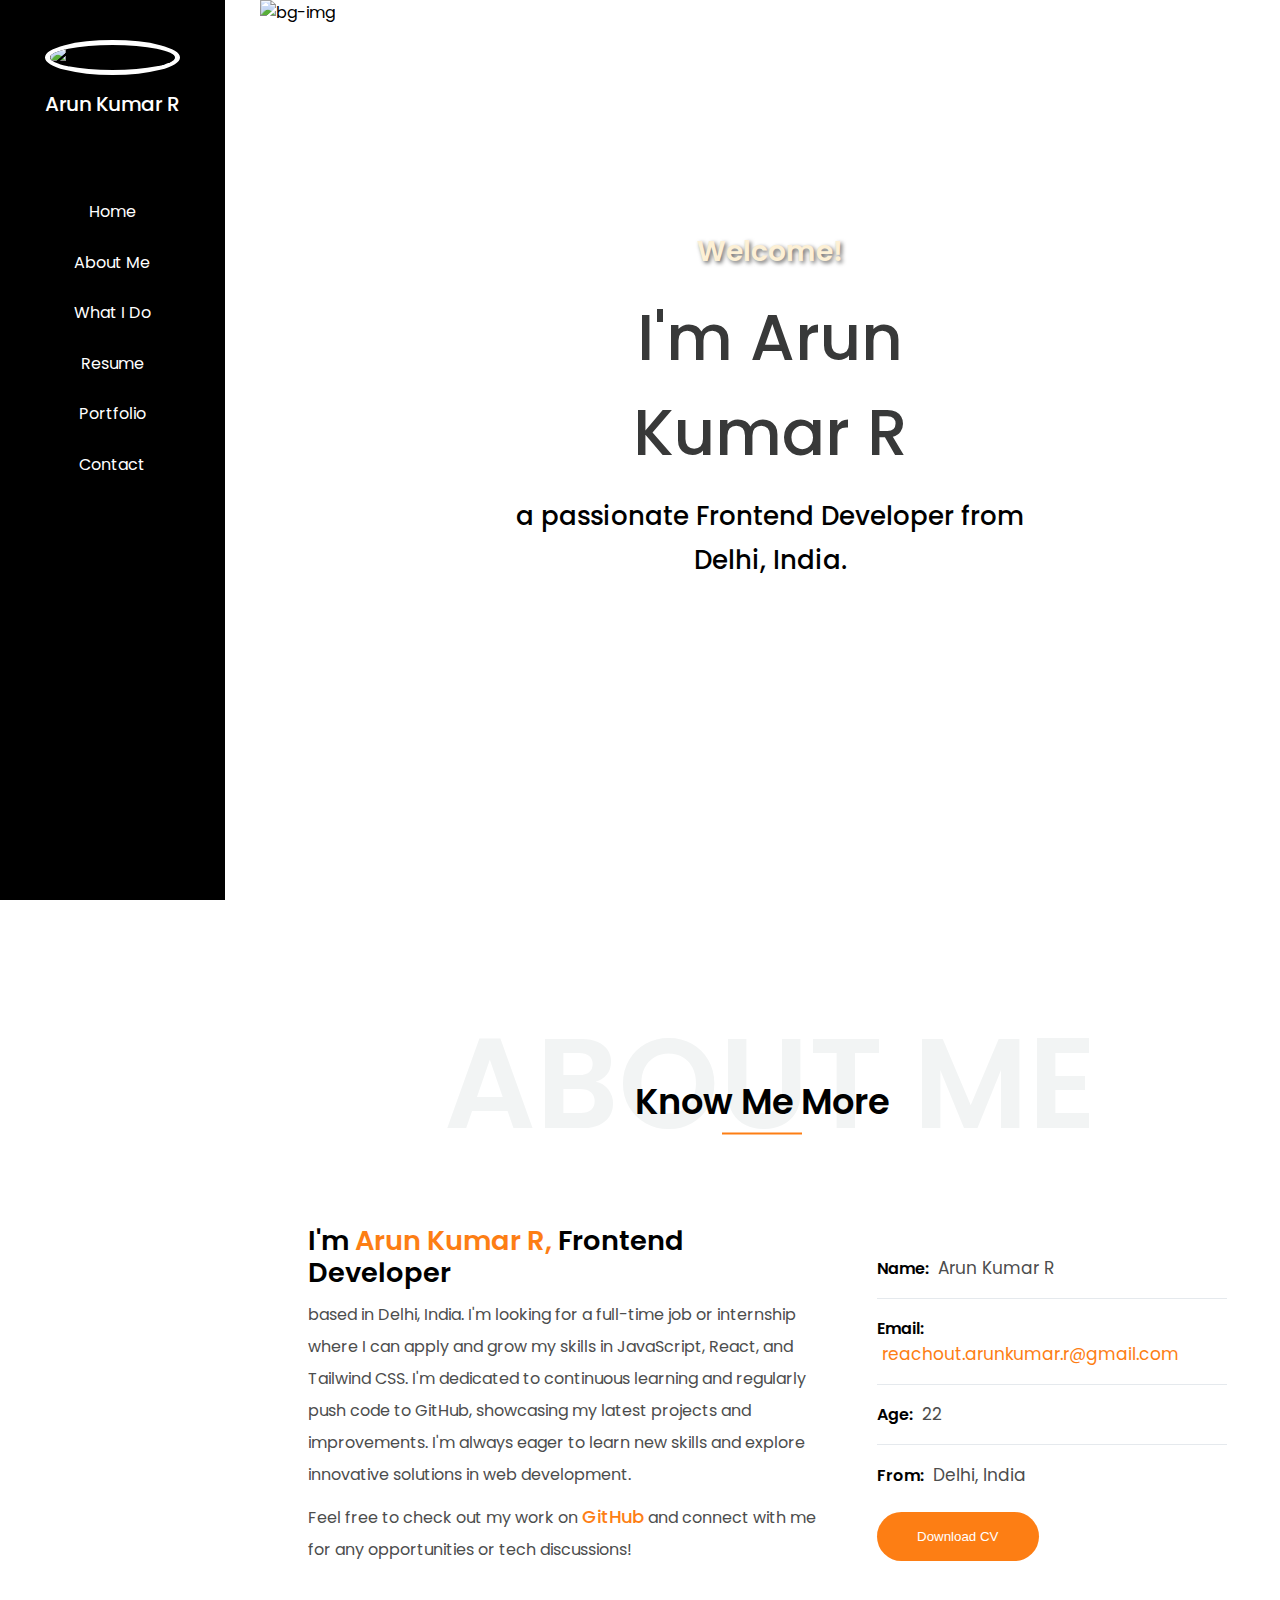
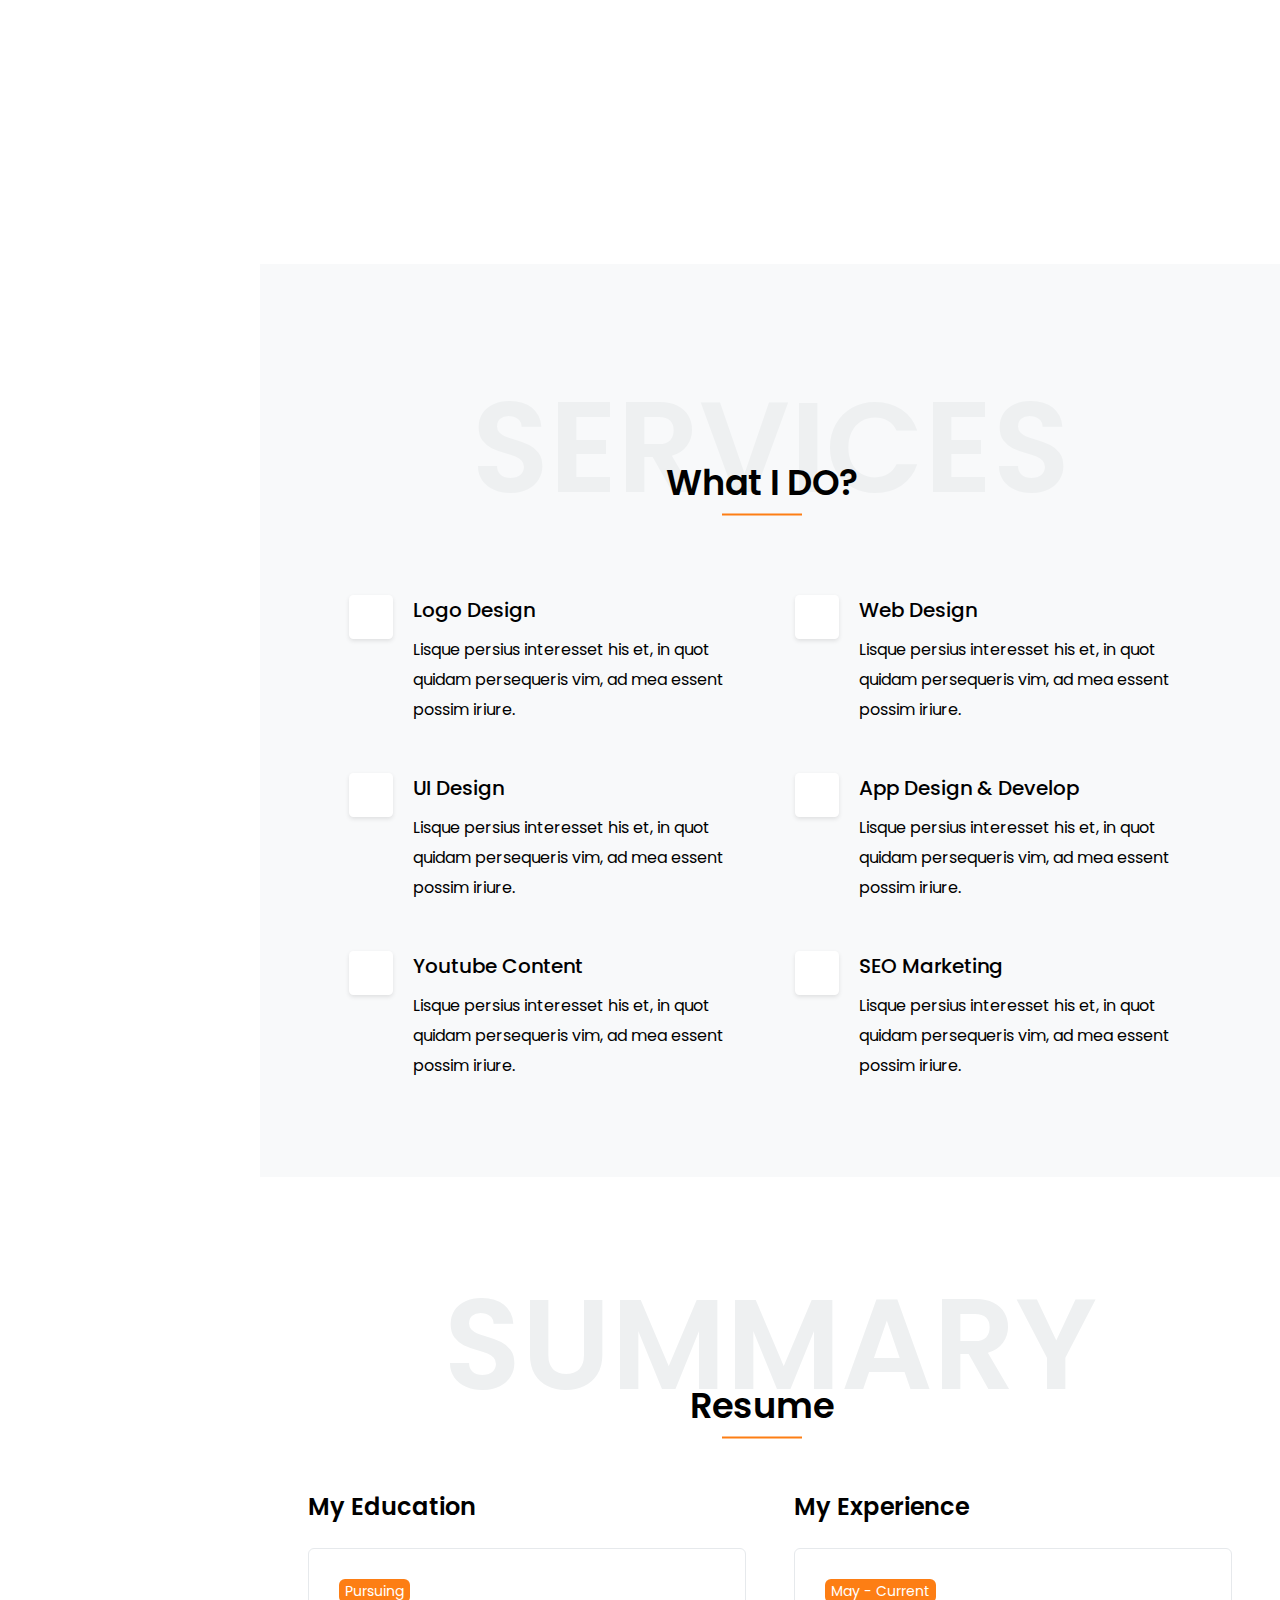
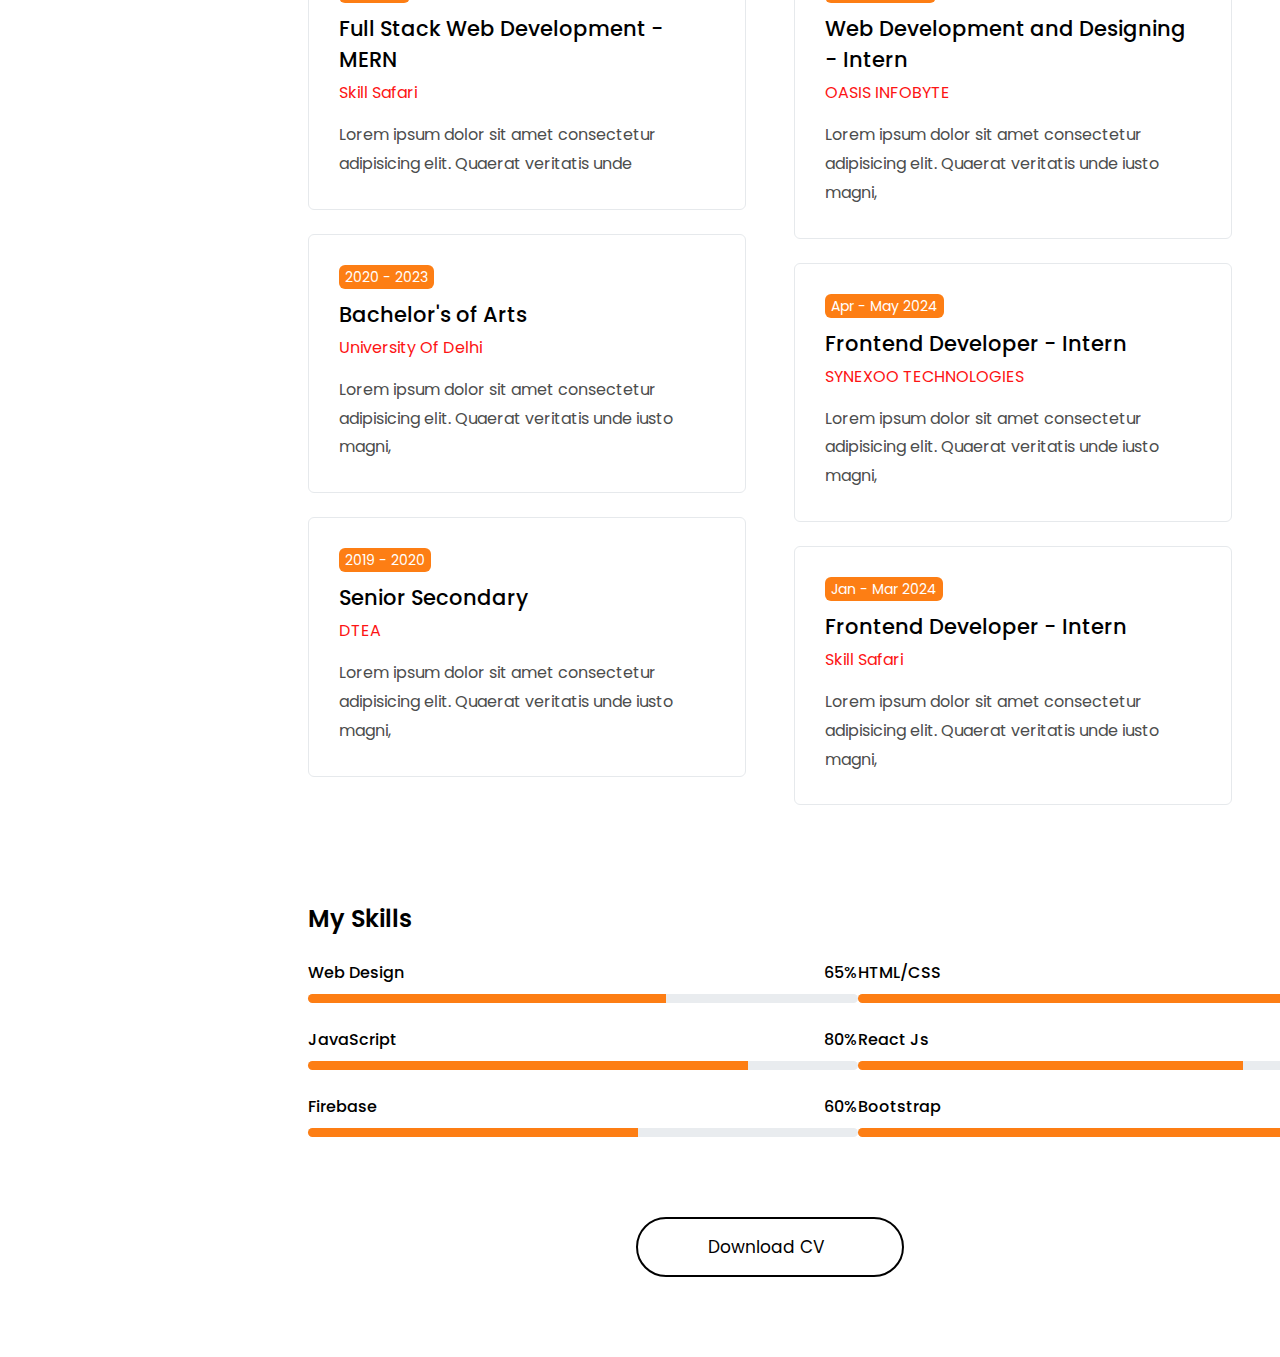
==== task02_personal-portfolio/index.html @ ad82409f "resume section added and styled" ====
<!DOCTYPE html>
<html lang="en">

<head>
  <meta charset="UTF-8" />
  <meta http-equiv="X-UA-Compatible" content="IE=edge" />
  <meta name="viewport" content="width=device-width, initial-scale=1.0" />

  <link rel="shortcut icon" href="./assets/images/Fav-icon.png" type="image/x-icon" />

  <title>Personal Portfolio | HTML - CSS</title>

  <link rel="stylesheet" href="https://cdnjs.cloudflare.com/ajax/libs/font-awesome/6.4.0/css/all.min.css"
    integrity="sha512-iecdLmaskl7CVkqkXNQ/ZH/XLlvWZOJyj7Yy7tcenmpD1ypASozpmT/E0iPtmFIB46ZmdtAc9eNBvH0H/ZpiBw=="
    crossorigin="anonymous" referrerpolicy="no-referrer" />

  <link rel="stylesheet" href="./styles/normalize.css" />

  <link rel="stylesheet" href="./styles/style.css" />
</head>

<body>
  <div class="aside-home">
    <!-- Side Bar -->
    <aside>
      <div class="profile-container">
        <div class="profile-img">
          <img src="https://pbs.twimg.com/profile_images/1791340479449268224/UR8C65Gp_400x400.jpg" alt="profile-image">
        </div>
        <div class="name">
          <h3>Arun Kumar R</h3>
        </div>
      </div>
      <div class="options-container">
        <ul>
          <li><a href="#home">Home</a></li>
          <li><a href="#about">About Me</a></li>
          <li><a href="#services">What I Do</a></li>
          <li><a href="#resume">Resume</a></li>
          <li><a href="#portfolio">Portfolio</a></li>
          <li><a href="#contact">Contact</a></li>
        </ul>
      </div>
      <div class="icons-container">
        <ul>
          <li><a href="#"><i class="fa-brands fa-facebook"></i></a></i></li>
          <li><a href="#"><i class="fa-brands fa-instagram"></i></a></i></li>
          <li><a href="#"><i class="fa-brands fa-github"></i></a></i></li>
          <li><a href="#"><i class="fa-brands fa-linkedin"></i></a></li>
        </ul>
      </div>
    </aside>
    <!-- Home -->
    <div id="home" class="home-container right">
      <div class="home-bg">
        <img src="./assets/images/home-bg.jpg" alt="bg-img">
      </div>
      <div class="home-text">
        <h2>Welcome!</h2>
        <h1>I'm Arun Kumar R</h1>
        <h3>a passionate Frontend Developer from</h3>
        <h4>Delhi, India.</h4>
        <button><a href="https://drive.google.com/file/d/1cuzJsxZsBnAWxor97KwQrktKKtmsxtQv/view?usp=sharing">Hire
            Me</a></button>
      </div>
    </div>
  </div>

  <!-- About Me -->
  <div id="about" class="about-me right">
    <div class="about-me-title">
      <div class="bg-text">
        <h1>ABOUT ME
        </h1>
      </div>
      <div class="above-text">
        <h2>Know Me More</h2>
        <hr>
      </div>
    </div>
    <div class="about-me-summary">
      <div class="summary">
        <h2>I'm <span>Arun Kumar R,</span> Frontend Developer</h2>
        <p>based in Delhi, India. I'm looking for a full-time job or internship where I can apply and grow my skills in
          JavaScript,
          React, and Tailwind CSS.

          I'm dedicated to continuous learning and regularly push code to GitHub, showcasing my latest projects and
          improvements.
          I'm always eager to learn new skills and explore innovative solutions in web development.
        </p>
        <p>Feel free to check out my work on <a href="https://github.com/aruntutter"
            class="underline-on-hover">GitHub</a> and connect with me for
          any opportunities or tech discussions!</p>
      </div>
      <div class="personal-details">
        <h4>Name: <span>Arun Kumar R</span>
          <hr>
        </h4>
        <h4>Email: <span><a href="mailto:reachout.arunkumar.r@gmail.com">reachout.arunkumar.r@gmail.com</a></span>
          <hr>
        </h4>
        <h4>Age: <span>22</span>
          <hr>
        </h4>
        <h4>From: <span>Delhi, India</span></h4>
        <a href="https://drive.google.com/file/d/1cuzJsxZsBnAWxor97KwQrktKKtmsxtQv/view?usp=sharing"
          download="ArunKumarR-Resume.pdf"><button type="button">Download CV</button></a>
      </div>
    </div>
  </div>

  <!-- Services -->
  <div id="services" class="services right">
    <div class="about-me-title services-title">
      <div class="bg-text service-bg-text">
        <h1>SERVICES
        </h1>
      </div>
      <div class="above-text services-above-text">
        <h2>What I DO?</h2>
        <hr>
      </div>
    </div>
    <div class="services-sections">
      <div class="service-section">
        <div class="service">
          <div class="service-img"><i class="fa-solid fa-palette"></i></div>
          <div class="service-text">
            <h1>Logo Design</h1>
            <p>Lisque persius interesset his et, in quot quidam persequeris vim, ad mea essent possim iriure.</p>
          </div>
        </div>
        <div class="service">
          <div class="service-img"><i class="fas fa-pencil-ruler"></i></div>
          <div class="service-text">
            <h1>UI Design</h1>
            <p>Lisque persius interesset his et, in quot quidam persequeris vim, ad mea essent possim iriure.</p>
          </div>
        </div>
        <div class="service">
          <div class="service-img"><i class="fas fa-chart-area"></i></div>
          <div class="service-text">
            <h1>Youtube Content</h1>
            <p>Lisque persius interesset his et, in quot quidam persequeris vim, ad mea essent possim iriure.</p>
          </div>
        </div>
      </div>
      <div class="service-section">
        <div class="service">
          <div class="service-img"><i class="fas fa-desktop"></i></div>
          <div class="service-text">
            <h1>Web Design</h1>
            <p>Lisque persius interesset his et, in quot quidam persequeris vim, ad mea essent possim iriure.</p>
          </div>
        </div>
        <div class="service">
          <div class="service-img"><i class="fa-solid fa-paintbrush"></i></div>
          <div class="service-text">
            <h1>App Design & Develop</h1>
            <p>Lisque persius interesset his et, in quot quidam persequeris vim, ad mea essent possim iriure.</p>
          </div>
        </div>
        <div class="service">
          <div class="service-img"><i class="fa-solid fa-bullhorn"></i></div>
          <div class="service-text">
            <h1>SEO Marketing</h1>
            <p>Lisque persius interesset his et, in quot quidam persequeris vim, ad mea essent possim iriure.</p>
          </div>
        </div>
      </div>
    </div>
  </div>

  <!-- Resume -->
  <div id="resume" class="resume right">
    <div class="about-me-title resume-title">
      <div class="bg-text resume-bg-text">
        <h1>SUMMARY
        </h1>
      </div>
      <div class="above-text resume-above-text">
        <h2>Resume</h2>
        <hr>
      </div>
    </div>
    <div class="education-experience">
      <div class="my-education">
        <h1>My Education</h1>
        <div class="education-container">
          <p>Pursuing</p>
          <h2>Full Stack Web Development - MERN</h2>
          <p>Skill Safari</p>
          <p>Lorem ipsum dolor sit amet consectetur adipisicing elit. Quaerat veritatis unde</p>
        </div>
        <div class="education-container">
          <p>2020 - 2023</p>
          <h2>Bachelor's of Arts</h2>
          <p>University Of Delhi</p>
          <p>Lorem ipsum dolor sit amet consectetur adipisicing elit. Quaerat veritatis unde iusto magni,</p>
        </div>
        <div class="education-container">
          <p>2019 - 2020</p>
          <h2>Senior Secondary</h2>
          <p>DTEA</p>
          <p>Lorem ipsum dolor sit amet consectetur adipisicing elit. Quaerat veritatis unde iusto magni,</p>
        </div>
      </div>
      <div class="my-experience">
        <h1>My Experience</h1>
        <div class="experience-container">
          <p>May - Current</p>
          <h2>Web Development and Designing - Intern</h2>
          <p>OASIS INFOBYTE</p>
          <p>Lorem ipsum dolor sit amet consectetur adipisicing elit. Quaerat veritatis unde iusto magni,</p>
        </div>
        <div class="experience-container">
          <p>Apr - May 2024</p>
          <h2>Frontend Developer - Intern</h2>
          <p>SYNEXOO TECHNOLOGIES</p>
          <p>Lorem ipsum dolor sit amet consectetur adipisicing elit. Quaerat veritatis unde iusto magni,</p>
        </div>
        <div class="experience-container">
          <p>Jan - Mar 2024</p>
          <h2>Frontend Developer - Intern</h2>
          <p>Skill Safari</p>
          <p>Lorem ipsum dolor sit amet consectetur adipisicing elit. Quaerat veritatis unde iusto magni,</p>
        </div>
      </div>
    </div>
    <div class="my-skills">
      <h1>My Skills</h1>
      <div class="skills-container">
        <div class="tools">
          <div class="tools-name-score">
            <div class="skill-name">
              <p>Web Design</p>
              <p>65%</p>
            </div>
            <div class="tool-score">
              <div class="score-web"></div>
            </div>
          </div>
          <div class="tools-name-score">
            <div class="skill-name">
              <p>JavaScript</p>
              <p>80%</p>
            </div>
            <div class="tool-score">
              <div class="score-js"></div>
            </div>
          </div>
          <div class="tools-name-score">
            <div class="skill-name">
              <p>Firebase</p>
              <p>60%</p>
            </div>
            <div class="tool-score">
              <div class="score-firebase"></div>
            </div>
          </div>
        </div>
        <div class="tools">
          <div class="tools-name-score">
            <div class="skill-name">
              <p>HTML/CSS</p>
              <p>95%</p>
            </div>
            <div class="tool-score">
              <div class="score-html"></div>
            </div>
          </div>
          <div class="tools-name-score">
            <div class="skill-name">
              <p>React Js</p>
              <p>70%</p>
            </div>
            <div class="tool-score">
              <div class="score-react"></div>
            </div>
          </div>
          <div class="tools-name-score">
            <div class="skill-name">
              <p>Bootstrap</p>
              <p>99%</p>
            </div>
            <div class="tool-score">
              <div class="score-bootstrap"></div>
            </div>
          </div>
        </div>
      </div>
    </div>
    <div class="cv-btn"><a
        href="https://drive.google.com/file/d/1cuzJsxZsBnAWxor97KwQrktKKtmsxtQv/view?usp=sharing">Download CV</a><i
        class="fa-solid fa-download"></i></div>
  </div>
</body>

</html>
---- task02_personal-portfolio/styles/style.css ----
@import url("https://fonts.googleapis.com/css2?family=Poppins:wght@400;500;600;700;800;900&display=swap");

*,
*::after,
*::before {
  margin: 0;
  padding: 0;
  box-sizing: border-box;
  outline: none;
}

html {
  font-size: 16px;
  scroll-behavior: smooth;
}

body {
  font-family: "Poppins", sans-serif;
  background-color: #fff;
}

/* global css */
img {
  width: 100%;
  height: auto;
  -o-object-fit: contain;
  object-fit: contain;
}

a {
  text-decoration: none;
}

li {
  list-style: none;
}

.aside-home {
  display: flex;
}

/* Aside Container*/

aside {
  position: fixed;
  top: 0;
  left: 0;
  padding: 0 2.8rem;
  max-width: 270px;
  height: 100vh;
  background-color: #000000;
  overflow-y: auto;
  z-index: 100;
}

.profile-container {
  display: flex;
  flex-direction: column;
  align-items: center;
}

.profile-img>img {
  margin-top: 2.5rem;
  width: 170px;
  border-radius: 50%;
  border: 5px solid #ffffff;
}

.name>h3 {
  margin-top: 14px;
  text-align: center;
  font-weight: 500;
  font-size: 20px;
  color: #fff;
}

.options-container {
  text-align: center;
  margin: 5rem 1rem;
}

.options-container>ul>li {
  margin-bottom: 1.6rem;
  color: rgb(170, 177, 184);
}

.options-container>ul>li>a {
  color: #ffffff;
  text-decoration: none;
  position: relative;
}

.options-container>ul>li>a::after {
  content: "";
  position: absolute;
  left: 0;
  right: 100%;
  bottom: -2px;
  background-color: #FD7E14;
  height: 2px;
  transition: right 0.3s ease;
}

.options-container>ul>li>a:hover::after {
  right: 0;
}

.icons-container>ul {
  display: flex;
  align-items: center;
  justify-content: center;
  gap: 20px;
}

.icons-container>ul>li>a>i {
  font-size: 22px;
  color: #fff;
}

/* Right */
.right {
  margin-left: 260px;
}

/* Home */
.home-container {
  width: 100%;
  height: 100vh;
  overflow: hidden;
  position: relative;
}

.home-bg img {
  width: 100%;
  height: 100%;
  object-fit: cover;
}

.home-text {
  position: absolute;
  top: 50%;
  left: 50%;
  transform: translate(-50%, -50%);
  text-align: center;
}

.home-text>h2 {
  font-weight: 600;
  font-size: 28px;
  color: #fdf0d5;
  text-shadow: 2px 2px 4px rgba(0, 0, 0, 0.6);
}

.home-text>h1 {
  font-size: 4rem;
  font-weight: 500;
  margin: 17px auto;
  color: rgb(56, 57, 57);
  text-shadow: 2px 2px 4px rgba(255, 255, 255, 0.5);
  background-color: rgba(255, 255, 255, 0.8);
  padding: 0px 15px;
  border: none;
  border-radius: 20px;
}

.home-text>h3 {
  color: #000;
  font-weight: 500;
  font-size: 26px;
}

.home-text>h4 {
  color: #000;
  font-weight: 500;
  font-size: 26px;
  padding-top: 5px;
}

.home-text>button {
  margin-top: 30px;
  padding: 17px 35px;
  font-size: 18px;
  background-color: transparent;
  border: 2px solid rgba(255, 255, 255, 0.6);
  border-radius: 30px;
  color: #fff;
  cursor: pointer;
  transition: background-color 0.3s ease;
}

.home-text>button:hover {
  background-color: rgba(255, 255, 255, 0.6);
  color: #000;
}

.home-text>button>a {
  color: #fff;
  padding: 17px 35px;
}

.home-text>button>a:hover {
  color: #000;
}

/* About */
.about-me {
  height: 100vh;
  padding: 3rem;
  margin-bottom: 4rem;
}

.about-me-title {
  text-align: center;
}

.bg-text {
  position: relative;
}

.bg-text>h1 {
  margin: 40px 0;
  font-size: 8rem;
  font-weight: 600;
  color: rgb(242, 244, 244);
}

.above-text {
  position: absolute;
  top: 123%;
  left: 59.5%;
  transform: translate(-50%, -50%);
}

.above-text>h2 {
  font-size: 2.2rem;
  font-weight: 600;
}

.above-text hr {
  width: 80px;
  height: 2px;
  background-color: #FD7E14;
  border: none;
  margin: 5px auto;
}

.about-me-summary {
  display: flex;
}

.summary {
  width: 65%;
}

.summary h2,
span {
  font-size: 1.7rem;
  font-weight: 600;
}

.summary span {
  color: #FD7E14;
}

.summary h2,
p {
  padding: 5px 0px;
  line-height: 2rem
}

.summary p {
  color: #4c4d4d;
}

.underline-on-hover {
  position: relative;
  color: inherit;
  text-decoration: none;
  color: #FD7E14;
  font-size: 18px;
  font-weight: 500;
}

.underline-on-hover::after {
  content: '';
  position: absolute;
  width: 0;
  height: 2px;
  bottom: 2px;
  left: 0;
  background-color: currentColor;
  transition: width 0.3s ease-in-out;
}

.underline-on-hover:hover::after {
  width: 100%;
}

.personal-details {
  padding: 35px 5px 15px 45px;
}

.personal-details h4 {
  font-weight: 600;
  margin-bottom: 1rem;
}

.personal-details span {
  font-size: 17px;
  font-weight: 400;
  margin-left: 5px;
  color: #4c4d4d;
}

.personal-details h4 span a {
  cursor: pointer;
  color: #FD7E14;
}

.personal-details hr {
  width: 350px;
  height: 0.5px;
  background-color: rgb(229, 233, 237);
  border: none;
  margin: 17px 0px;
}

.personal-details a button {
  cursor: pointer;
  padding: 17px 40px;
  border: none;
  border-radius: 30px;
  margin-top: 0.5rem;
  color: #fff;
  background-color: #FD7E14;
}

/* Services */
.services {
  padding: 3rem 4rem;
  background-color: #F8F9FA;
}

.service-bg-text {
  position: relative;
}

.service-bg-text h1 {
  color: #EEF0F1;
}

.services-above-text {
  position: absolute;
  top: 232%;
  left: 59.5%;
  transform: translate(-50%, -50%);
}

.services-sections {
  display: flex;
  margin-top: 3.2rem;
}

.service-section {
  margin-left: 25px;
}

.service {
  display: flex;
  margin-bottom: 3rem;

}

.service .service-img i {
  font-size: 24px;
  color: #FD7E14;
}

.fa-solid,
.fas {
  display: inline-block;
  font-size: 24px;
  background-color: #fff;
  color: #FD7E14;
  padding: 22px;
  border-radius: 10%;
  box-shadow: 0 2px 4px rgba(0, 0, 0, 0.1);
}

.service .service-text {
  margin-left: 20px;
}

.service .service-text h1 {
  margin: 0;
  font-size: 20px;
  font-weight: 500;
}

.service-text p {
  line-height: 30px;
  padding: 0;
  margin-top: 10px;
}

/* Resume */

.resume {
  padding-top: 4.5rem;
}

.resume-bg-text {
  position: relative;
}

.resume-bg-text h1 {
  color: #EEF0F1;
  margin: 0;
}

.resume-above-text {
  position: absolute;
  top: 334.5%;
  left: 59.5%;
  transform: translate(-50%, -50%);
}

.education-experience {
  display: flex;
  flex-direction: row;
  padding: 3rem;
  gap: 3rem;
}

.education-experience h1 {
  font-size: 24px;
  font-weight: 600;
}

.education-container,
.experience-container {
  border: 1px solid rgb(230, 233, 236);
  border-radius: 6px;
  padding: 30px 30px 0px 30px;
  margin-top: 1.5rem;
}

.education-container p,
.experience-container p {
  padding: 0;
  line-height: 1rem;
}

.education-container h2,
.experience-container h2 {
  font-size: 21px;
  font-weight: 500;
}

.education-container h2,
.education-container p,
.experience-container h2,
.experience-container p {
  margin-bottom: 10px;
}

.education-container p:first-child,
.experience-container p:first-child {
  padding: 4px 6px;
  width: fit-content;
  color: #fff;
  background-color: #FD7E14;
  font-size: 14px;
  border: none;
  border-radius: 6px;
}

.education-container p:last-child,
.experience-container p:last-child {
  margin-bottom: 30px;
  margin-top: 20px;
  line-height: 1.8rem;
  color: #4c4d4d;
}

.education-container p:nth-child(3),
.experience-container p:nth-child(3) {
  color: #fd1414;
}

.my-skills {
  padding: 3rem;
}

.my-skills h1 {
  font-size: 24px;
  font-weight: 600;
}

.skills-container {
  display: flex;
  flex-direction: row;
  justify-content: space-between;
}

.tool-score {
  width: 550px;
  height: 9px;
  background-color: #E9ECEF;
  border: none;
  border-radius: 5px;
}

.skill-name {
  display: flex;
  flex-direction: row;
  justify-content: space-between;
  font-weight: 500;
  margin-top: 1rem;
}

.tools-name-score .score-web {
  width: 357.5px;
  height: 9px;
  background-color: #FD7E14;
  border: none;
  border-radius: 5px 0 0 5px;
}

.score-js {
  width: 440px;
  height: 9px;
  background-color: #FD7E14;
  border: none;
  border-radius: 5px 0 0 5px;
}

.score-firebase {
  width: 330px;
  height: 9px;
  background-color: #FD7E14;
  border: none;
  border-radius: 5px 0 0 5px;
}

.score-html {
  width: 522.5px;
  height: 9px;
  background-color: #FD7E14;
  border: none;
  border-radius: 5px 0 0 5px;
}

.score-react {
  width: 385px;
  height: 9px;
  background-color: #FD7E14;
  border: none;
  border-radius: 5px 0 0 5px;
}

.score-bootstrap {
  width: 544.5px;
  height: 9px;
  background-color: #FD7E14;
  border: none;
  border-radius: 5px 0 0 5px;
}

.cv-btn .fa-solid {
  display: initial;
  font-size: inherit;
  background-color: transparent;
  color: inherit;
  padding: 0;
  border-radius: 0;
  box-shadow: none;
  margin-left: 8px;
}

.cv-btn {
  margin: 2rem auto 5rem;
  width: fit-content;
  font-size: 17px;
  padding: 15px 35px;
  color: #000;
  border: 2px solid #000;
  border-radius: 50px;
  cursor: pointer;
  transition: background-color 0.3s ease;
}

.cv-btn a {
  color: #000;
  padding: 15px 35px;
}

.cv-btn a:hover {
  color: #fff;
}

.cv-btn:hover {
  color: #fff;
  background-color: #FD7E14;
  border: 2px solid #FD7E14;
  border-radius: 50px;
}

@media screen and (min-width: 576px) {}
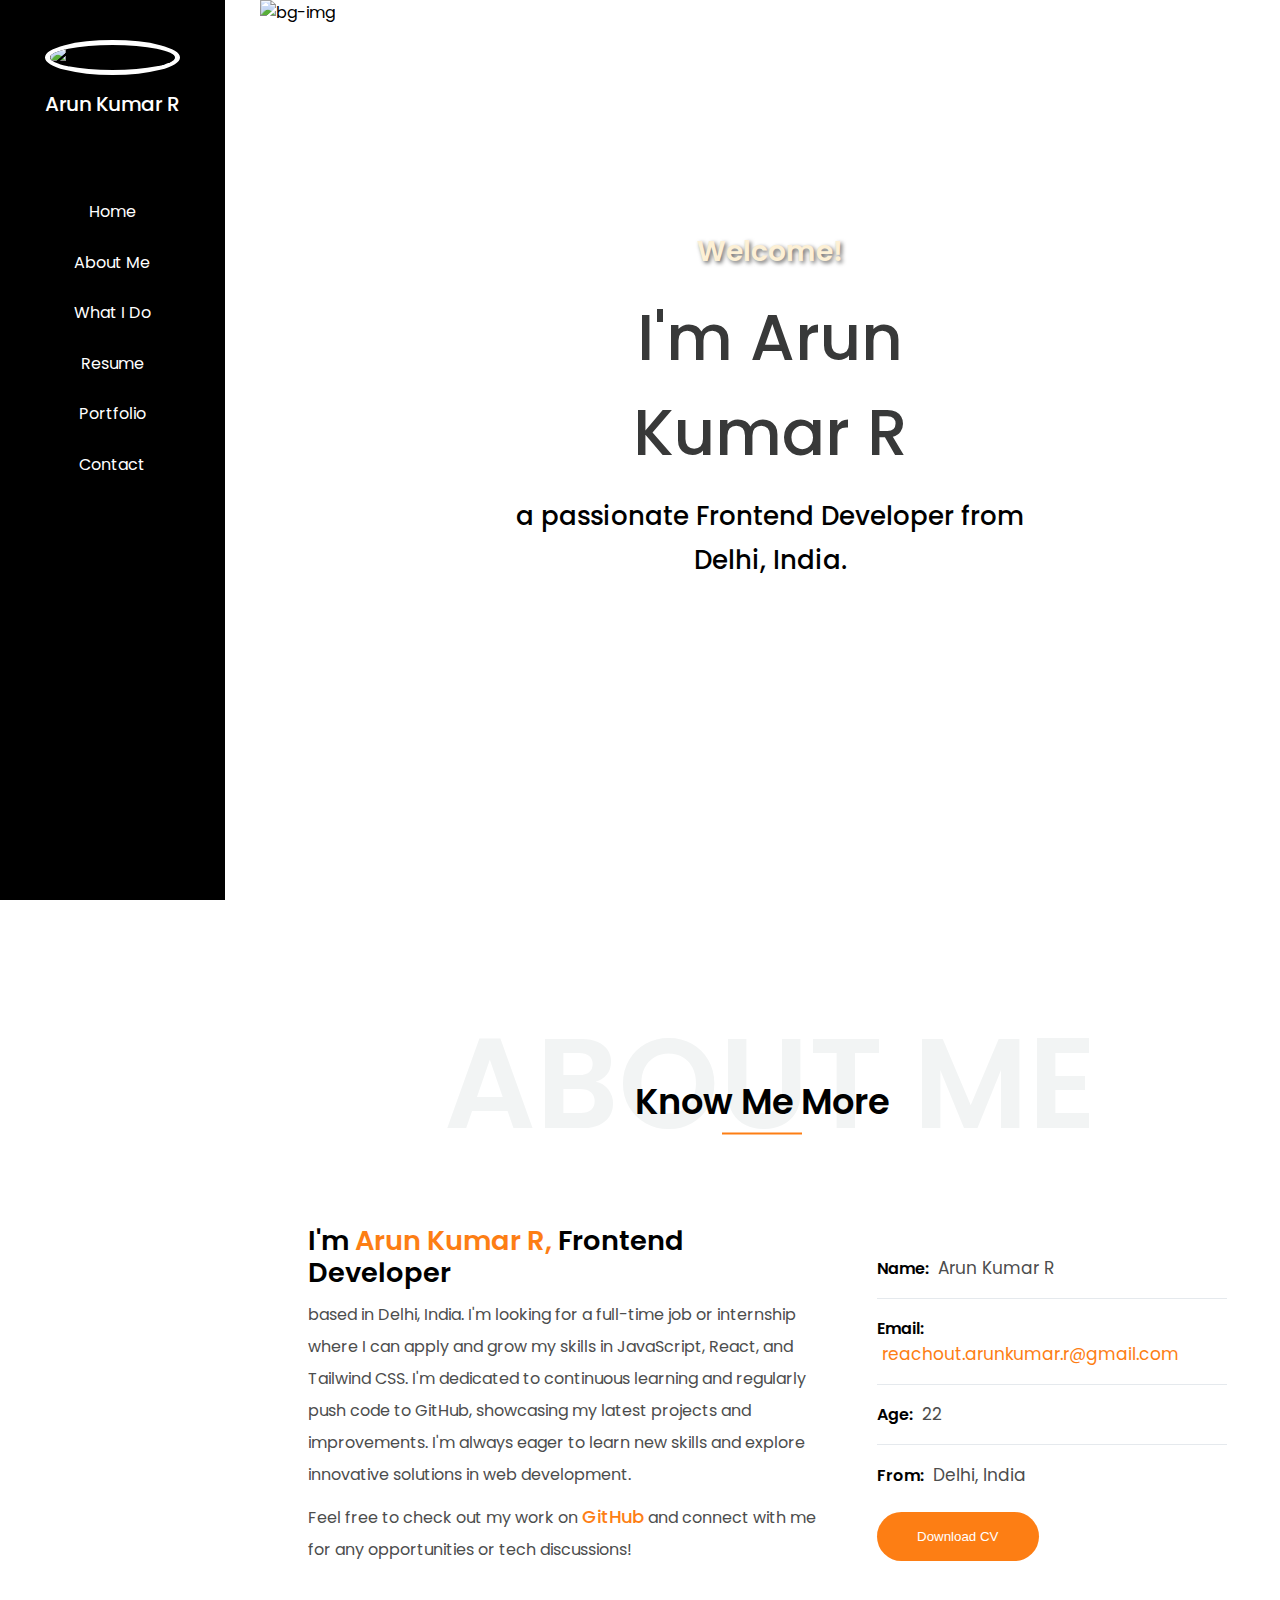
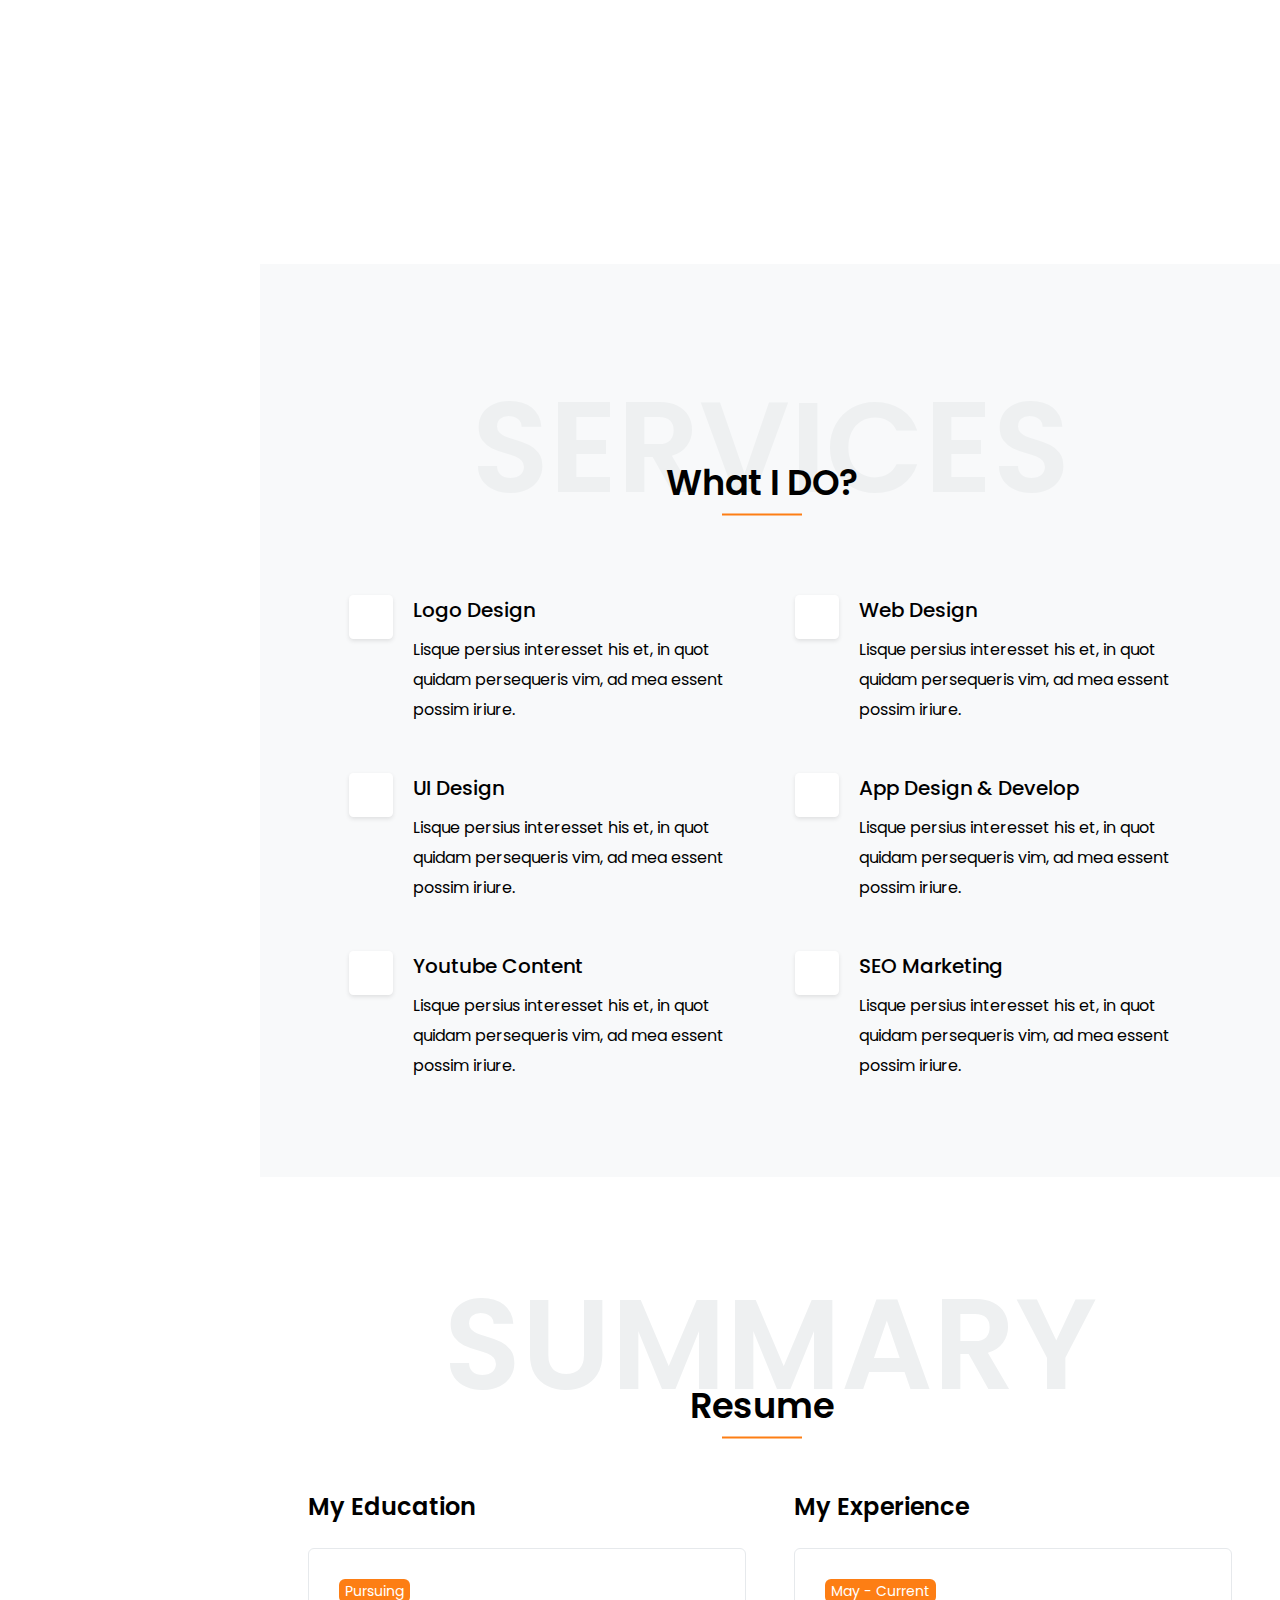
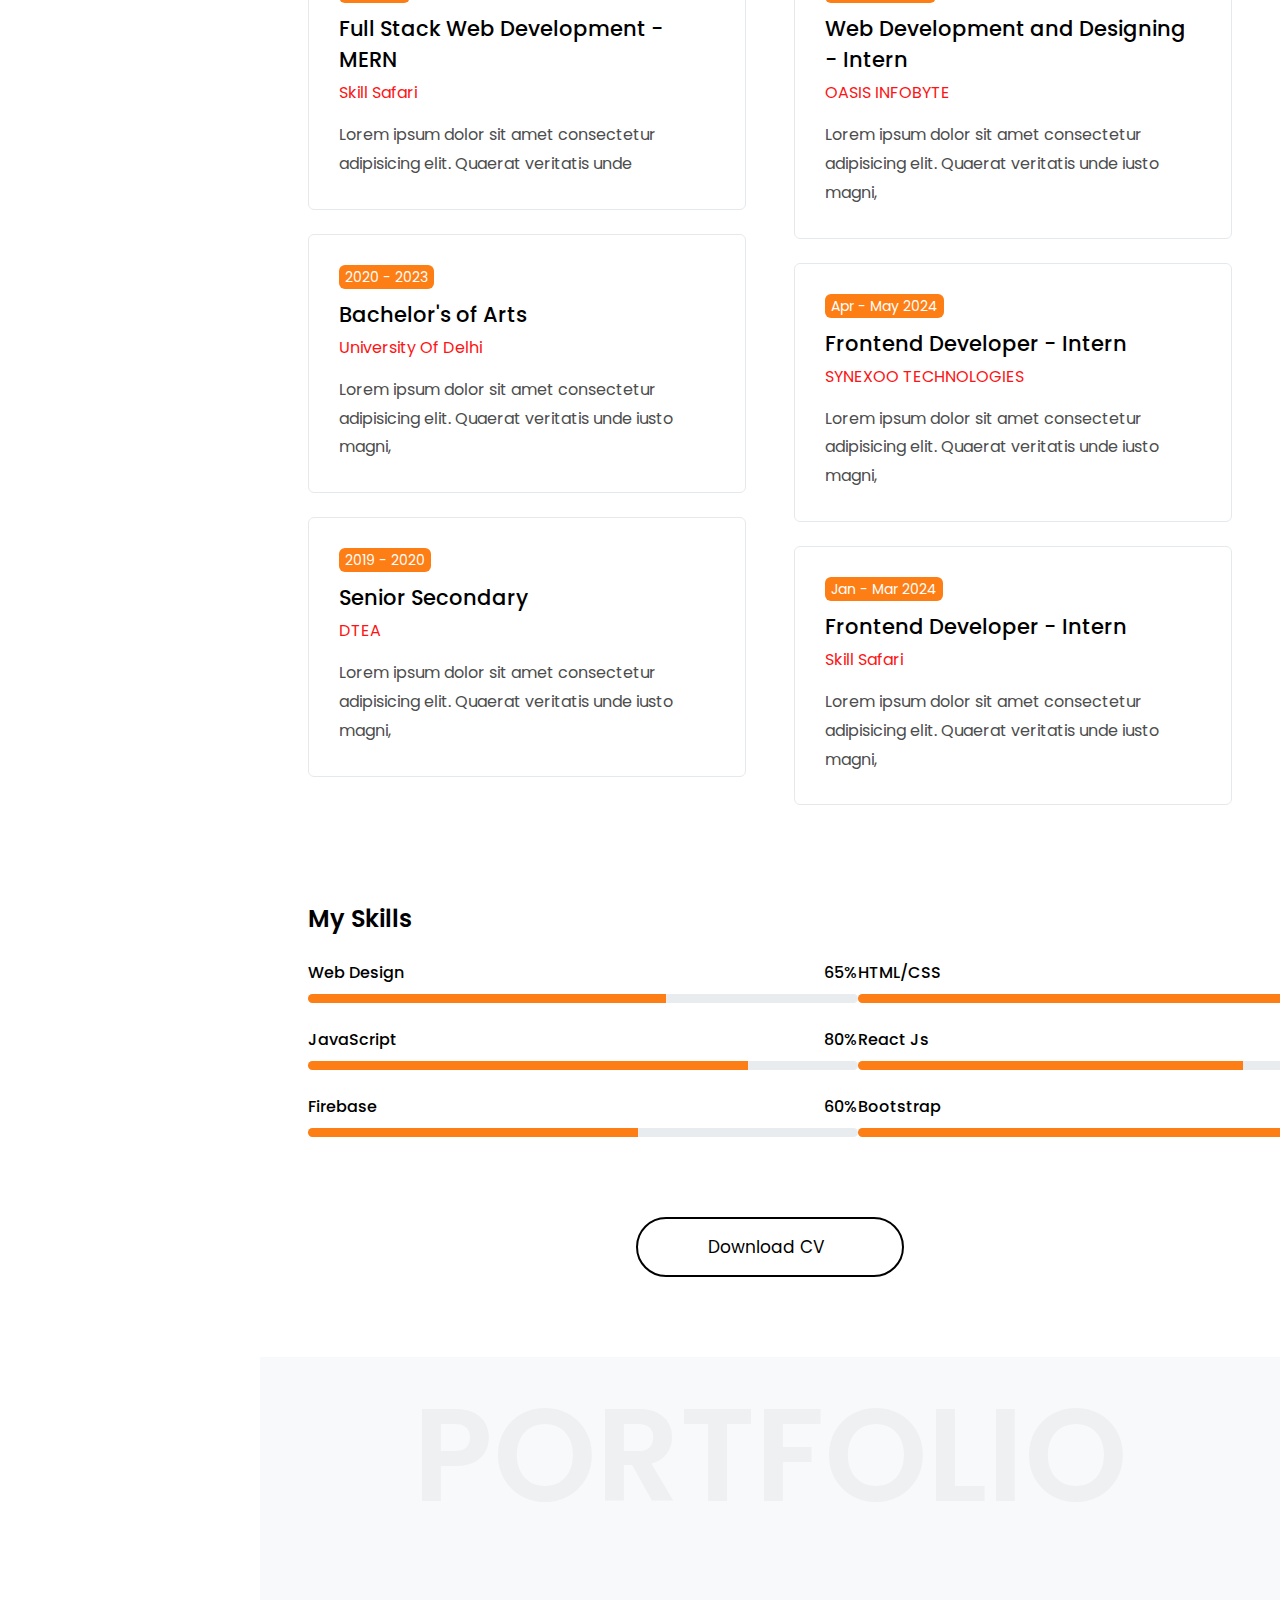
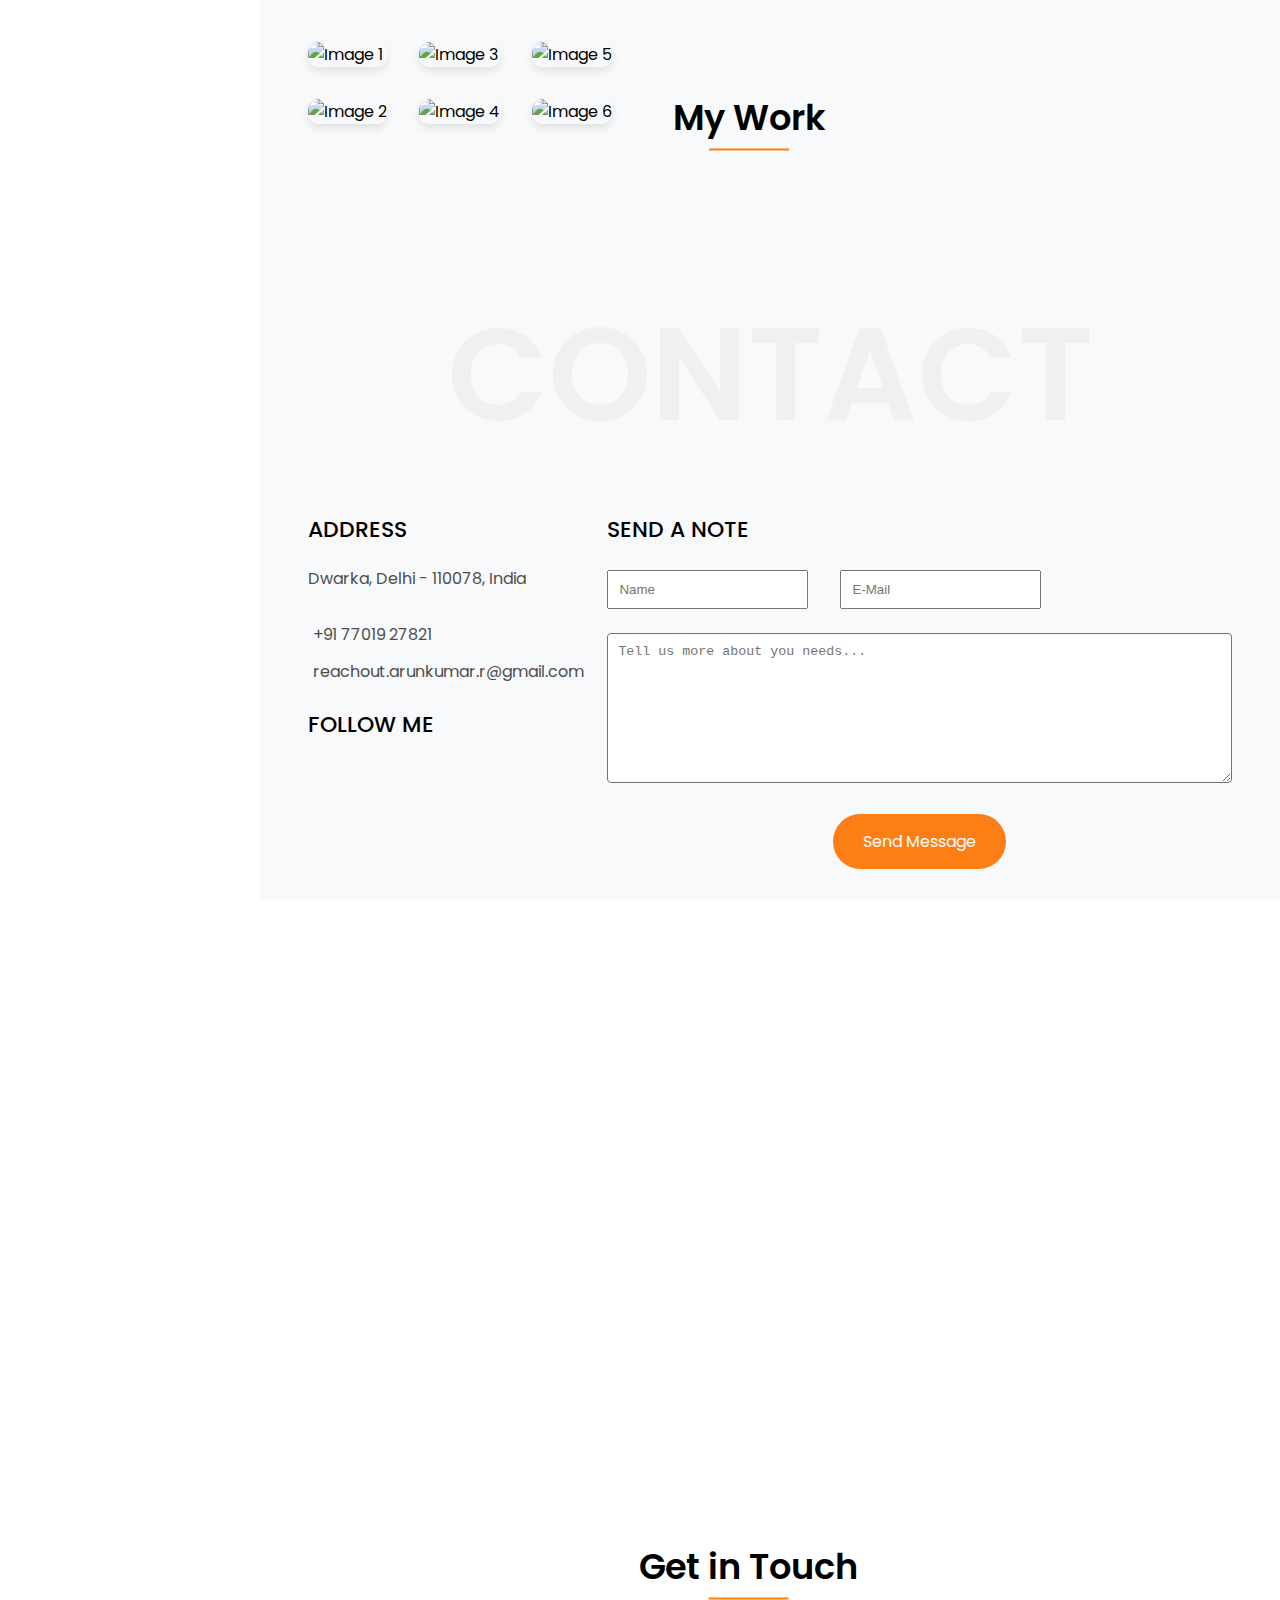
==== commit ed325d66: "contact section added and styled" ====
--- a/task02_personal-portfolio/index.html
+++ b/task02_personal-portfolio/index.html
@@ -43,10 +43,11 @@
       </div>
       <div class="icons-container">
         <ul>
-          <li><a href="#"><i class="fa-brands fa-facebook"></i></a></i></li>
-          <li><a href="#"><i class="fa-brands fa-instagram"></i></a></i></li>
-          <li><a href="#"><i class="fa-brands fa-github"></i></a></i></li>
-          <li><a href="#"><i class="fa-brands fa-linkedin"></i></a></li>
+          <li><a href="https://www.facebook.com/profile.php?id=100012953448827"><i
+                class="fa-brands fa-facebook"></i></a></i></li>
+          <li><a href="https://www.linkedin.com/in/arunkumar-r2001/"><i class="fa-brands fa-instagram"></i></a></i></li>
+          <li><a href="https://github.com/aruntutter"><i class="fa-brands fa-github"></i></a></i></li>
+          <li><a href="https://www.linkedin.com/in/arunkumar-r2001/"><i class="fa-brands fa-linkedin"></i></a></li>
         </ul>
       </div>
     </aside>
@@ -295,6 +296,121 @@
         href="https://drive.google.com/file/d/1cuzJsxZsBnAWxor97KwQrktKKtmsxtQv/view?usp=sharing">Download CV</a><i
         class="fa-solid fa-download"></i></div>
   </div>
+
+  <!-- Portfolio -->
+  <div id="portfolio" class="portfolio-container right">
+    <div class="Portfolio-title">
+      <div class="Portfolio-bg-text">
+        <h1>PORTFOLIO
+        </h1>
+      </div>
+      <div class="Portfolio-above-text">
+        <h2>My Work</h2>
+        <hr>
+      </div>
+    </div>
+    <div class="portfolio-rows">
+      <div class="portfolio-row-one">
+        <div class="portfolio-item">
+          <img
+            src="https://images.unsplash.com/photo-1575722290270-626b0208df99?q=80&w=1935&auto=format&fit=crop&ixlib=rb-4.0.3&ixid=M3wxMjA3fDB8MHxwaG90by1wYWdlfHx8fGVufDB8fHx8fA%3D%3D"
+            alt="Image 1">
+          <div class="img-caption"><a href="https://github.com/aruntutter/react-ecommerce-crud-app">E Commerce -
+              CRUD</a>
+          </div>
+        </div>
+        <div class="portfolio-item">
+          <img
+            src="https://plus.unsplash.com/premium_photo-1712507822841-6b543297e5fd?q=80&w=2070&auto=format&fit=crop&ixlib=rb-4.0.3&ixid=M3wxMjA3fDB8MHxwaG90by1wYWdlfHx8fGVufDB8fHx8fA%3D%3D"
+            alt="Image 2">
+          <div class="img-caption"><a href="https://github.com/aruntutter/react-firebase-blog-app">Blog Website</a>
+          </div>
+        </div>
+      </div>
+      <div class="portfolio-row-two">
+        <div class="portfolio-item">
+          <img
+            src="https://plus.unsplash.com/premium_photo-1673126682556-9de1d303c140?q=80&w=1848&auto=format&fit=crop&ixlib=rb-4.0.3&ixid=M3wxMjA3fDB8MHxwaG90by1wYWdlfHx8fGVufDB8fHx8fA%3D%3D"
+            alt="Image 3">
+          <div class="img-caption"><a href="https://github.com/aruntutter/react-movie-search-with-api-integration">Movie
+              Search - API</a>
+          </div>
+        </div>
+        <div class="portfolio-item">
+          <img
+            src="https://images.unsplash.com/photo-1572557798994-41431698dc8d?q=80&w=1887&auto=format&fit=crop&ixlib=rb-4.0.3&ixid=M3wxMjA3fDB8MHxwaG90by1wYWdlfHx8fGVufDB8fHx8fA%3D%3D"
+            alt="Image 4">
+          <div class="img-caption"><a href="https://github.com/aruntutter/js-crud-operations-with-localstorage">CRUD
+              with Local Storage</a></div>
+        </div>
+      </div>
+      <div class="portfolio-row-three">
+        <div class="portfolio-item">
+          <img
+            src="https://images.unsplash.com/photo-1524721696987-b9527df9e512?q=80&w=1933&auto=format&fit=crop&ixlib=rb-4.0.3&ixid=M3wxMjA3fDB8MHxwaG90by1wYWdlfHx8fGVufDB8fHx8fA%3D%3D"
+            alt="Image 5">
+          <div class="img-caption"><a href="https://github.com/aruntutter/product-list-app">Product List App</a>
+          </div>
+        </div>
+        <div class="portfolio-item">
+          <img
+            src="https://images.unsplash.com/photo-1467693068421-3a2b8d01faf0?q=80&w=2070&auto=format&fit=crop&ixlib=rb-4.0.3&ixid=M3wxMjA3fDB8MHxwaG90by1wYWdlfHx8fGVufDB8fHx8fA%3D%3D"
+            alt="Image 6">
+          <div class="img-caption"><a href="https://github.com/aruntutter/js-registration-form">JS Form Validation</a>
+          </div>
+        </div>
+      </div>
+    </div>
+  </div>
+
+  <!-- Contact -->
+  <div id="contact" class="contact-container right">
+    <div class="contact-title">
+      <div class="contact-bg-text">
+        <h1>CONTACT
+        </h1>
+      </div>
+      <div class="contact-above-text">
+        <h2>Get in Touch</h2>
+        <hr>
+      </div>
+    </div>
+    <div class="contact-details-message">
+      <div class="contact-address">
+        <div class="contact-box-one">
+          <h2>ADDRESS</h2>
+          <p>Dwarka, Delhi - 110078, India</p>
+          <ul class="contact-icons">
+            <li><i class="fas fa-phone"></i>+91 77019 27821</li>
+            <li><i class="fas fa-envelope"></i> reachout.arunkumar.r@gmail.com</li>
+          </ul>
+        </div>
+        <div class="contact-box-two">
+          <h2>FOLLOW ME</h2>
+          <ul>
+            <li><a href="https://www.linkedin.com/in/arunkumar-r2001/"><i class="fa-brands fa-linkedin"></i></a></li>
+            <li><a href="https://www.linkedin.com/in/arunkumar-r2001/"><i class="fa-brands fa-instagram"></i></a></li>
+            <li><a href="https://www.facebook.com/profile.php?id=100012953448827"><i class="fab fa-facebook-f"></i></a>
+            </li>
+            <li><a href="https://github.com/aruntutter"><i class="fa-brands fa-github"></i></a></li>
+          </ul>
+        </div>
+      </div>
+      <div class="contact-message">
+        <h2>SEND A NOTE</h2>
+        <div class="name-email">
+          <div class="send-name"><input type="text" placeholder="Name"></div>
+          <div class="send-email">
+            <input type="text" placeholder="E-Mail">
+          </div>
+        </div>
+        <div class="message">
+          <textarea placeholder="Tell us more about you needs..."></textarea>
+        </div>
+        <div class="message-btn">Send Message</div>
+      </div>
+    </div>
+  </div>
 </body>
 
 </html>--- a/task02_personal-portfolio/styles/style.css
+++ b/task02_personal-portfolio/styles/style.css
@@ -606,4 +606,258 @@
   border-radius: 50px;
 }
 
+/* Portfolio */
+.portfolio-container {
+  background-color: #F8F9FA;
+}
+
+.Portfolio-bg-text {
+  position: relative;
+  text-align: center;
+}
+
+.Portfolio-bg-text h1 {
+  color: #EEF0F1;
+  font-size: 8.2rem;
+  font-weight: 600;
+  margin: 40px 0;
+}
+
+.Portfolio-above-text {
+  position: absolute;
+  top: 547%;
+  left: 58.5%;
+  transform: translate(-50%, -50%);
+}
+
+.Portfolio-above-text h2 {
+  font-size: 2.2rem;
+  font-weight: 600;
+}
+
+.Portfolio-above-text hr {
+  width: 80px;
+  height: 2px;
+  background-color: #FD7E14;
+  border: none;
+  margin: 5px auto;
+}
+
+.portfolio-rows {
+  display: flex;
+  flex-direction: row;
+  padding: 3rem;
+  gap: 2rem;
+}
+
+.portfolio-item {
+  cursor: pointer;
+  margin-bottom: 2rem;
+  position: relative;
+  border: none;
+  border-radius: 10px;
+  overflow: hidden;
+  box-shadow: 0 4px 8px rgba(0, 0, 0, 0.1);
+}
+
+.portfolio-item img {
+  width: 100%;
+  height: auto;
+  display: block;
+  border-radius: 10px;
+  transition: transform 0.3s ease-in-out;
+}
+
+.portfolio-item::after {
+  content: '';
+  position: absolute;
+  top: 0;
+  left: 0;
+  width: 100%;
+  height: 100%;
+  background-color: rgba(0, 0, 0, 0.5);
+  opacity: 0;
+  transition: opacity 0.3s ease-in-out;
+  border-radius: 10px;
+}
+
+.portfolio-item:hover::after {
+  opacity: 1;
+}
+
+.portfolio-item:hover img {
+  transform: scale(1.1);
+}
+
+.img-caption {
+  position: absolute;
+  top: 50%;
+  left: 50%;
+  transform: translate(-50%, -50%);
+  width: 100%;
+  padding: 10px;
+  text-align: center;
+  color: #fff;
+  font-size: 20px;
+  font-weight: bold;
+  border-bottom-left-radius: 10px;
+  border-bottom-right-radius: 10px;
+  opacity: 0;
+  transition: opacity 0.3s ease-in-out;
+}
+
+.img-caption a {
+  color: #fff;
+  font-size: 16px;
+  padding: 50px;
+}
+
+.portfolio-item:hover .img-caption {
+  opacity: 1;
+  z-index: 1;
+}
+
+/* Contact */
+.contact-container {
+  padding: 2rem 3rem;
+  background-color: #F8F9FA;
+}
+
+.contact-bg-text {
+  position: relative;
+  text-align: center;
+}
+
+.contact-bg-text h1 {
+  color: #EEF0F1;
+  font-size: 8.2rem;
+  font-weight: 600;
+  margin: 40px 0;
+}
+
+.contact-above-text {
+  position: absolute;
+  top: 708%;
+  left: 58.5%;
+  transform: translate(-50%, -50%);
+}
+
+.contact-above-text h2 {
+  font-size: 2.2rem;
+  font-weight: 600;
+}
+
+.contact-above-text hr {
+  width: 80px;
+  height: 2px;
+  background-color: #FD7E14;
+  border: none;
+  margin: 5px auto;
+}
+
+.contact-details-message {
+  display: flex;
+  justify-content: space-between;
+}
+
+.contact-address {
+  width: 310px;
+  height: auto;
+}
+
+.contact-box-one h2,
+.contact-box-two h2 {
+  font-size: 22px;
+  font-weight: 500;
+}
+
+.contact-box-one p {
+  margin-top: 1rem;
+  line-height: 1.5rem;
+  color: #4c4d4d;
+}
+
+.contact-icons {
+  margin-top: 1.5rem;
+  display: flex;
+  flex-direction: column;
+  gap: 10px;
+}
+
+.contact-icons li {
+  color: #4c4d4d;
+}
+
+.contact-icons .fas {
+  display: initial;
+  font-size: 18px;
+  background-color: transparent;
+  color: #FD7E14;
+  padding: 0;
+  border-radius: 0;
+  box-shadow: none;
+  margin-right: 5px;
+}
+
+.contact-box-two {
+  margin-top: 1.5rem;
+}
+
+.contact-box-two ul {
+  display: flex;
+  gap: 20px;
+  margin-top: 1rem;
+}
+
+.contact-box-two ul li {
+  font-size: 20px;
+  color: #4c4d4d;
+}
+
+.contact-box-two ul li a {
+  font-size: 20px;
+  color: #4c4d4d;
+}
+
+.contact-message {
+  width: 70%;
+}
+
+.contact-message h2 {
+  font-size: 22px;
+  font-weight: 500;
+}
+
+.name-email {
+  display: flex;
+  gap: 2rem;
+}
+
+.name-email input {
+  width: 100%;
+  padding: 10px;
+  margin-top: 1.5rem;
+}
+
+.message textarea {
+  width: 100%;
+  height: 150px;
+  padding: 10px;
+  margin-top: 1.5rem;
+  border: 1px solid #6c757d;
+  border-radius: 4px;
+}
+
+.message-btn {
+  width: fit-content;
+  display: block;
+  cursor: pointer;
+  padding: 15px 30px;
+  background-color: #FD7E14;
+  color: #fff;
+  border: none;
+  border-radius: 50px;
+  margin: 1.5rem auto 0;
+}
+
 @media screen and (min-width: 576px) {}